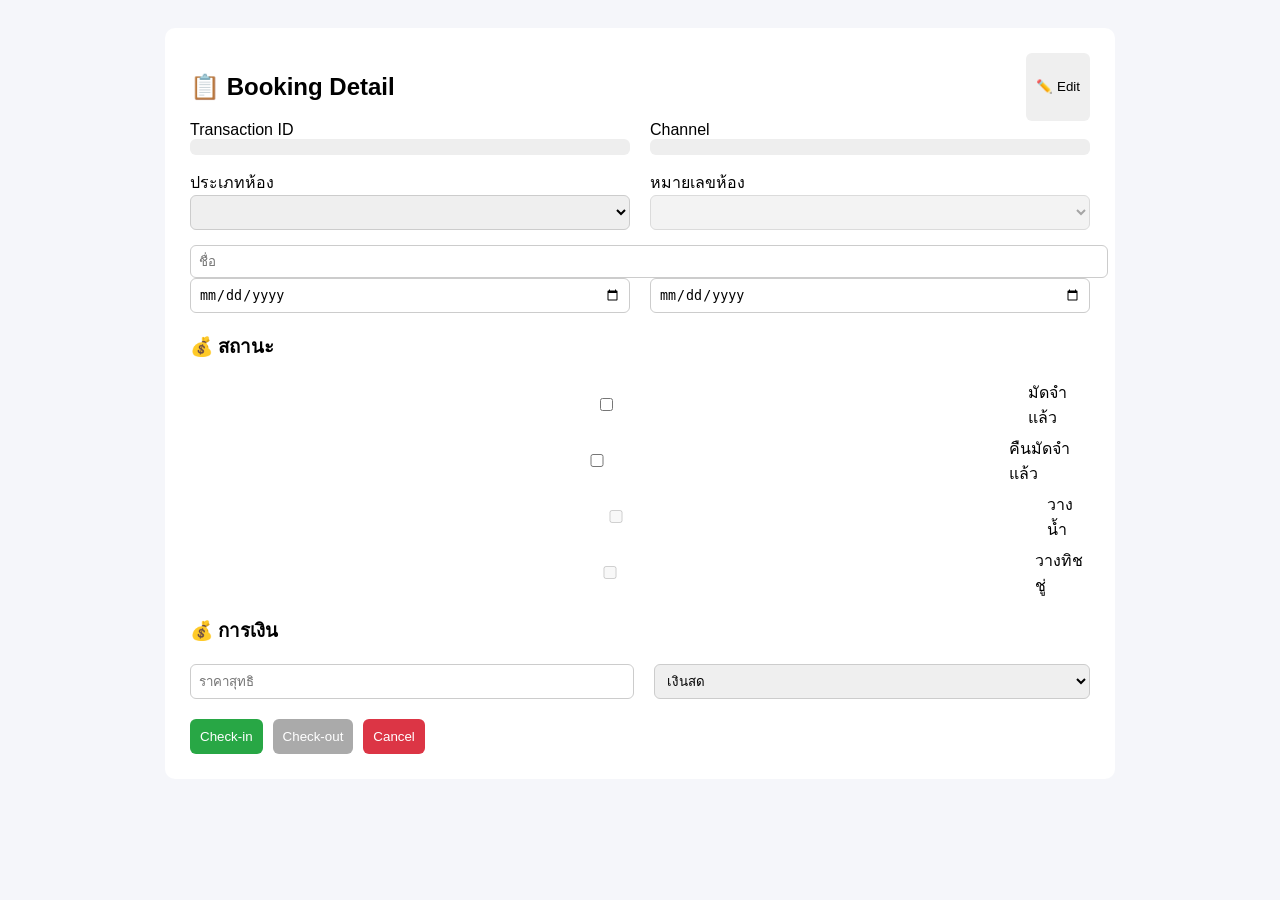
==== booking.html @ 56710250 "Refactor booking.html for improved structure and style" ====
<!DOCTYPE html>
<html>
<head>
<meta charset="UTF-8">
<title>Booking Detail</title>

<style>
body{font-family:Arial;background:#f5f6fa;padding:20px}
.container{max-width:900px;margin:auto;background:#fff;padding:25px;border-radius:10px}
.row{display:flex;gap:20px;margin-bottom:15px}
.col{flex:1}
input,select{width:100%;padding:8px;border-radius:6px;border:1px solid #ccc}
.readonly{padding:8px;background:#eee;border-radius:6px}
.checkbox-group{display:flex;flex-direction:column;gap:6px}
.checkbox-item{display:inline-flex;align-items:center;gap:6px;cursor:pointer}
.actions{margin-top:20px;display:flex;gap:10px}
button{padding:10px;border:none;border-radius:6px;cursor:pointer}
.green{background:#28a745;color:#fff}
.red{background:#dc3545;color:#fff}
.gray{background:#aaa;color:#fff}
.warning{color:#dc3545;font-size:13px}
</style>
</head>

<body>
<div class="container">

<div style="display:flex;justify-content:space-between">
  <h2>📋 Booking Detail</h2>
  <button id="editBtn" onclick="toggleEdit()">✏️ Edit</button>
</div>

<!-- READONLY -->
<div class="row">
  <div class="col">
    <label>Transaction ID</label>
    <div id="transactionId" class="readonly"></div>
  </div>
  <div class="col">
    <label>Channel</label>
    <div id="channel" class="readonly"></div>
  </div>
</div>

<!-- ROOM TYPE -->
<div class="row">
  <div class="col">
    <label>ประเภทห้อง</label>
    <select id="roomType"></select>
  </div>
  <div class="col">
    <label>หมายเลขห้อง</label>
    <select id="room" disabled></select>
    <div id="roomWarning" class="warning"></div>
  </div>
</div>

<input id="name" placeholder="ชื่อ">
<div class="row">
  <input id="checkin" type="date">
  <input id="checkout" type="date">
</div>

<!-- STATUS -->
<h3>💰 สถานะ</h3>
<div class="checkbox-group">
  <label class="checkbox-item"><input type="checkbox" id="deposit"> มัดจำแล้ว</label>
  <label class="checkbox-item"><input type="checkbox" id="refund"> คืนมัดจำแล้ว</label>
  <label class="checkbox-item"><input type="checkbox" id="water" disabled> วางน้ำ</label>
  <label class="checkbox-item"><input type="checkbox" id="tissue" disabled> วางทิชชู่</label>
</div>

<!-- FINANCE -->
<h3>💰 การเงิน</h3>
<div class="row">
  <input id="total" placeholder="ราคาสุทธิ">
  <select id="paymentType">
    <option>เงินสด</option>
    <option>โอน</option>
  </select>
</div>

<!-- BUTTON -->
<div class="actions">
  <button id="btnCheckin" class="green">Check-in</button>
  <button id="btnCheckout" class="gray">Check-out</button>
  <button id="btnCancel" class="red">Cancel</button>
  <button id="saveBtn" class="green" style="display:none">Save</button>
</div>

</div>

<script src="js/global.js"></script>
<script src="js/api.js"></script>

<script>
let bookingId;
let originalData;
let allRooms = [];
let isEdit=false;

// ===== LOAD =====
async function load(){
  bookingId = new URLSearchParams(location.search).get("id");
  const d = await apiOne("getBookingDetail",{id:bookingId});
  originalData = {...d};

  document.getElementById("transactionId").innerText=d.id;
  document.getElementById("channel").innerText=d.channel;
  document.getElementById("name").value=d.name||"";

  document.getElementById("checkin").value=format(d.checkin);
  document.getElementById("checkout").value=format(d.checkout);

  await loadRoomTypes(d.type,d.room);
  updateButtons(d);
}

function format(d){return d?new Date(d).toISOString().split("T")[0]:""}

// ===== ROOM =====
async function loadRoomTypes(selectedType,selectedRoom){
  allRooms = await apiList("getRooms");

  const types=[...new Set(allRooms.map(r=>r.type))];
  const sel=document.getElementById("roomType");
  sel.innerHTML="<option></option>";

  types.forEach(t=>{
    const o=document.createElement("option");
    o.value=t;o.textContent=t;
    sel.appendChild(o);
  });

  sel.value=selectedType||"";
  loadRoomsByType(selectedRoom);
}

async function loadRoomsByType(selectedRoom){
  const type=document.getElementById("roomType").value;
  const select=document.getElementById("room");

  select.innerHTML="<option></option>";
  if(!type){select.disabled=true;return;}
  select.disabled=false;

  const checkin=document.getElementById("checkin").value;
  const checkout=document.getElementById("checkout").value;

  const available = await apiList("getAvailableRooms",{checkin,checkout});

  const rooms = allRooms
    .filter(r=>r.type===type)
    .filter(r=>available.some(a=>a.room===r.room) || r.room===selectedRoom);

  rooms.forEach(r=>{
    const o=document.createElement("option");
    o.value=r.room;o.textContent=r.room;
    select.appendChild(o);
  });

  select.value=selectedRoom||"";
}

// ===== กันจองซ้ำ =====
async function validateRoom(){
  const room=document.getElementById("room").value;
  const checkin=document.getElementById("checkin").value;
  const checkout=document.getElementById("checkout").value;

  const available = await apiList("getAvailableRooms",{checkin,checkout});

  const ok = available.some(r=>r.room===room);

  const warn=document.getElementById("roomWarning");

  if(!ok){
    warn.innerText="⚠ ห้องนี้ไม่ว่างในช่วงเวลานี้";
    return false;
  }else{
    warn.innerText="";
    return true;
  }
}

// ===== SAVE (diff only) =====
function getForm(){
  return {
    room:room.value,
    name:name.value,
    total:total.value,
    paymentType:paymentType.value,
    deposit:deposit.checked,
    refund:refund.checked
  };
}

function diff(oldData,newData){
  const c={};
  Object.keys(newData).forEach(k=>{
    if(String(oldData[k]??"")!==String(newData[k]??"")){
      c[k]=newData[k];
    }
  });
  return c;
}

async function save(){
  const ok = await validateRoom();
  if(!ok) return;

  const current=getForm();
  const changed=diff(originalData,current);

  if(Object.keys(changed).length===0){
    alert("ไม่มีการเปลี่ยน");
    return;
  }

  await apiPost("updateBooking",{id:bookingId,...changed});
  alert("saved");

  originalData={...originalData,...changed};
}

// ===== BUTTON =====
function updateButtons(d){
  if(!d.checkinStatus){
    btnCheckout.disabled=true;
    btnCancel.disabled=true;
  }
}

function toggleEdit(){
  isEdit=!isEdit;
  document.querySelectorAll("input,select").forEach(el=>el.disabled=!isEdit);
  water.disabled=true;tissue.disabled=true;
  saveBtn.style.display=isEdit?"inline-block":"none";
}

// ===== EVENT =====
roomType.onchange=()=>loadRoomsByType();
room.onchange=validateRoom;
checkin.onchange=()=>loadRoomsByType(room.value);
checkout.onchange=()=>loadRoomsByType(room.value);
saveBtn.onclick=save;

load();
</script>
</body>
</html>
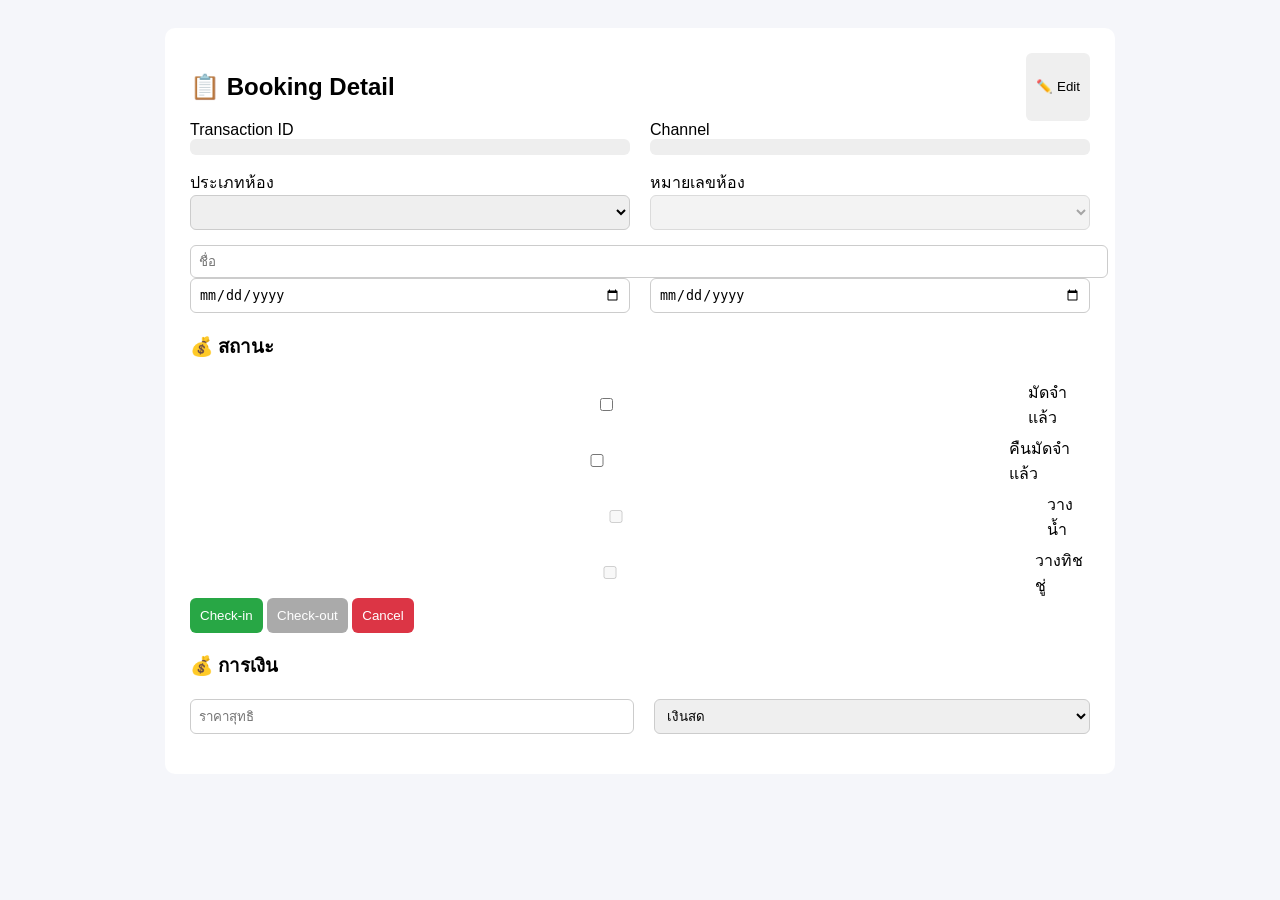
==== commit 6bfb9d83: "Refactor booking.html for status and save functionality Refactor status section and update save func" ====
--- a/booking.html
+++ b/booking.html
@@ -63,11 +63,34 @@
 
 <!-- STATUS -->
 <h3>💰 สถานะ</h3>
-<div class="checkbox-group">
-  <label class="checkbox-item"><input type="checkbox" id="deposit"> มัดจำแล้ว</label>
-  <label class="checkbox-item"><input type="checkbox" id="refund"> คืนมัดจำแล้ว</label>
-  <label class="checkbox-item"><input type="checkbox" id="water" disabled> วางน้ำ</label>
-  <label class="checkbox-item"><input type="checkbox" id="tissue" disabled> วางทิชชู่</label>
+
+<div class="status-section">
+
+  <div class="checkbox-group">
+    <label class="checkbox-item">
+      <input type="checkbox" id="deposit"> มัดจำแล้ว
+    </label>
+
+    <label class="checkbox-item">
+      <input type="checkbox" id="refund"> คืนมัดจำแล้ว
+    </label>
+
+    <label class="checkbox-item">
+      <input type="checkbox" id="water" disabled> วางน้ำ
+    </label>
+
+    <label class="checkbox-item">
+      <input type="checkbox" id="tissue" disabled> วางทิชชู่
+    </label>
+  </div>
+
+  <!-- 🔥 ปุ่ม -->
+  <div class="status-actions">
+    <button id="btnCheckin" class="btn big green">Check-in</button>
+    <button id="btnCheckout" class="btn big gray">Check-out</button>
+    <button id="btnCancel" class="btn big red">Cancel</button>
+  </div>
+
 </div>
 
 <!-- FINANCE -->
@@ -79,15 +102,6 @@
     <option>โอน</option>
   </select>
 </div>
-
-<!-- BUTTON -->
-<div class="actions">
-  <button id="btnCheckin" class="green">Check-in</button>
-  <button id="btnCheckout" class="gray">Check-out</button>
-  <button id="btnCancel" class="red">Cancel</button>
-  <button id="saveBtn" class="green" style="display:none">Save</button>
-</div>
-
 </div>
 
 <script src="js/global.js"></script>
@@ -207,20 +221,51 @@
 
 async function save(){
   const ok = await validateRoom();
-  if(!ok) return;
-
-  const current=getForm();
-  const changed=diff(originalData,current);
-
-  if(Object.keys(changed).length===0){
-    alert("ไม่มีการเปลี่ยน");
-    return;
+  if (!ok) return;
+
+  const data = {
+    id: bookingId,
+
+    // 🔥 ส่งค่าที่จำเป็นทั้งหมด (แต่ยังเป็น partial update)
+    room: document.getElementById("room").value,
+    type: document.getElementById("roomType").value,
+
+    name: document.getElementById("name").value,
+    people: document.getElementById("people")?.value || "",
+
+    checkin: document.getElementById("checkin").value,
+    checkout: document.getElementById("checkout").value,
+
+    note: document.getElementById("note").value,
+
+    total: document.getElementById("total").value,
+    paymentType: document.getElementById("paymentType").value,
+
+    deposit: document.getElementById("deposit").checked,
+    refund: document.getElementById("refund").checked,
+
+    linenDate: document.getElementById("linenDate").value,
+    extra: document.getElementById("extra").value
+  };
+
+  console.log("SAVE DATA:", data);
+
+  try{
+    const res = await apiPost("updateBooking", data);
+
+    console.log("SAVE RESULT:", res);
+
+    if (res && res.error){
+      alert("❌ " + res.error);
+      return;
+    }
+
+    alert("✅ บันทึกแล้ว");
+
+  }catch(e){
+    console.error(e);
+    alert("❌ save error");
   }
-
-  await apiPost("updateBooking",{id:bookingId,...changed});
-  alert("saved");
-
-  originalData={...originalData,...changed};
 }
 
 // ===== BUTTON =====
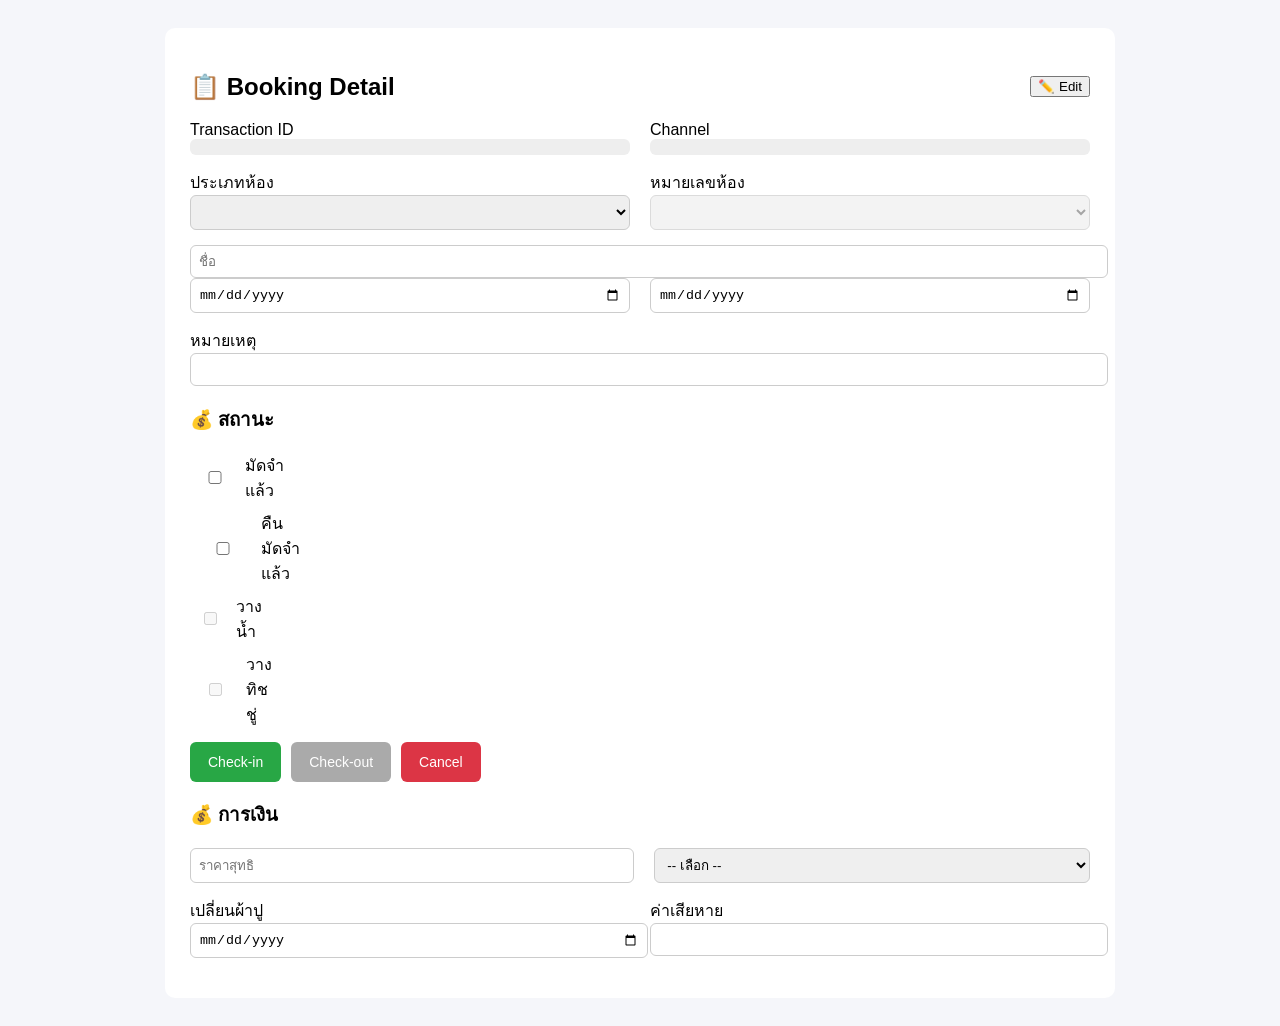
==== commit 46083f07: "Refactor booking.html for improved structure and styles" ====
--- a/booking.html
+++ b/booking.html
@@ -7,27 +7,69 @@
 <style>
 body{font-family:Arial;background:#f5f6fa;padding:20px}
 .container{max-width:900px;margin:auto;background:#fff;padding:25px;border-radius:10px}
+
 .row{display:flex;gap:20px;margin-bottom:15px}
 .col{flex:1}
-input,select{width:100%;padding:8px;border-radius:6px;border:1px solid #ccc}
-.readonly{padding:8px;background:#eee;border-radius:6px}
-.checkbox-group{display:flex;flex-direction:column;gap:6px}
-.checkbox-item{display:inline-flex;align-items:center;gap:6px;cursor:pointer}
-.actions{margin-top:20px;display:flex;gap:10px}
-button{padding:10px;border:none;border-radius:6px;cursor:pointer}
+
+input,select{
+  width:100%;
+  padding:8px;
+  border-radius:6px;
+  border:1px solid #ccc;
+}
+
+.readonly{
+  padding:8px;
+  background:#eee;
+  border-radius:6px;
+}
+
+.checkbox-group{
+  display:flex;
+  flex-direction:column;
+  gap:8px;
+  align-items:flex-start;
+}
+
+.checkbox-item{
+  display:flex;
+  align-items:center;
+  gap:6px;
+}
+
+.status-actions{
+  margin-top:15px;
+  display:flex;
+  gap:10px;
+}
+
+.btn{
+  padding:12px 18px;
+  border:none;
+  border-radius:6px;
+  cursor:pointer;
+  font-size:14px;
+}
+
 .green{background:#28a745;color:#fff}
 .red{background:#dc3545;color:#fff}
 .gray{background:#aaa;color:#fff}
+
 .warning{color:#dc3545;font-size:13px}
 </style>
 </head>
 
 <body>
+
 <div class="container">
 
-<div style="display:flex;justify-content:space-between">
+<!-- HEADER -->
+<div style="display:flex;justify-content:space-between;align-items:center">
   <h2>📋 Booking Detail</h2>
-  <button id="editBtn" onclick="toggleEdit()">✏️ Edit</button>
+  <div>
+    <button onclick="toggleEdit()">✏️ Edit</button>
+    <button id="saveBtn" onclick="save()" style="display:none">💾 Save</button>
+  </div>
 </div>
 
 <!-- READONLY -->
@@ -42,7 +84,7 @@
   </div>
 </div>
 
-<!-- ROOM TYPE -->
+<!-- ROOM -->
 <div class="row">
   <div class="col">
     <label>ประเภทห้อง</label>
@@ -56,41 +98,40 @@
 </div>
 
 <input id="name" placeholder="ชื่อ">
+
 <div class="row">
   <input id="checkin" type="date">
   <input id="checkout" type="date">
 </div>
 
+<label>หมายเหตุ</label>
+<input id="note">
+
 <!-- STATUS -->
 <h3>💰 สถานะ</h3>
 
-<div class="status-section">
-
-  <div class="checkbox-group">
-    <label class="checkbox-item">
-      <input type="checkbox" id="deposit"> มัดจำแล้ว
-    </label>
-
-    <label class="checkbox-item">
-      <input type="checkbox" id="refund"> คืนมัดจำแล้ว
-    </label>
-
-    <label class="checkbox-item">
-      <input type="checkbox" id="water" disabled> วางน้ำ
-    </label>
-
-    <label class="checkbox-item">
-      <input type="checkbox" id="tissue" disabled> วางทิชชู่
-    </label>
-  </div>
-
-  <!-- 🔥 ปุ่ม -->
-  <div class="status-actions">
-    <button id="btnCheckin" class="btn big green">Check-in</button>
-    <button id="btnCheckout" class="btn big gray">Check-out</button>
-    <button id="btnCancel" class="btn big red">Cancel</button>
-  </div>
-
+<div class="checkbox-group">
+  <label class="checkbox-item">
+    <input type="checkbox" id="deposit"> มัดจำแล้ว
+  </label>
+
+  <label class="checkbox-item">
+    <input type="checkbox" id="refund"> คืนมัดจำแล้ว
+  </label>
+
+  <label class="checkbox-item">
+    <input type="checkbox" id="water" disabled> วางน้ำ
+  </label>
+
+  <label class="checkbox-item">
+    <input type="checkbox" id="tissue" disabled> วางทิชชู่
+  </label>
+</div>
+
+<div class="status-actions">
+  <button id="btnCheckin" class="btn green">Check-in</button>
+  <button id="btnCheckout" class="btn gray">Check-out</button>
+  <button id="btnCancel" class="btn red">Cancel</button>
 </div>
 
 <!-- FINANCE -->
@@ -98,10 +139,23 @@
 <div class="row">
   <input id="total" placeholder="ราคาสุทธิ">
   <select id="paymentType">
-    <option>เงินสด</option>
-    <option>โอน</option>
+    <option value="">-- เลือก --</option>
+    <option value="เงินสด">เงินสด</option>
+    <option value="โอน">โอน</option>
   </select>
 </div>
+
+<div class="row">
+  <div class="col">
+    <label>เปลี่ยนผ้าปู</label>
+    <input type="date" id="linenDate">
+  </div>
+  <div class="col">
+    <label>ค่าเสียหาย</label>
+    <input id="extra">
+  </div>
+</div>
+
 </div>
 
 <script src="js/global.js"></script>
@@ -110,162 +164,145 @@
 <script>
 let bookingId;
 let originalData;
-let allRooms = [];
+let allRooms=[];
 let isEdit=false;
 
 // ===== LOAD =====
 async function load(){
   bookingId = new URLSearchParams(location.search).get("id");
+
   const d = await apiOne("getBookingDetail",{id:bookingId});
   originalData = {...d};
 
-  document.getElementById("transactionId").innerText=d.id;
-  document.getElementById("channel").innerText=d.channel;
-  document.getElementById("name").value=d.name||"";
-
-  document.getElementById("checkin").value=format(d.checkin);
-  document.getElementById("checkout").value=format(d.checkout);
+  transactionId.innerText=d.id;
+  channel.innerText=d.channel;
+
+  name.value=d.name||"";
+  checkin.value=format(d.checkin);
+  checkout.value=format(d.checkout);
+  note.value=d.note||"";
+
+  total.value=d.total||"";
+  paymentType.value=d.paymentType||"";
+
+  linenDate.value=format(d.linenDate);
+  extra.value=d.extra||"";
+
+  deposit.checked=!!d.deposit;
+  refund.checked=!!d.refund;
 
   await loadRoomTypes(d.type,d.room);
+
   updateButtons(d);
-}
-
-function format(d){return d?new Date(d).toISOString().split("T")[0]:""}
+
+  // default view mode
+  toggleEdit(false);
+}
+
+function format(d){
+  if(!d) return "";
+  return new Date(d).toISOString().split("T")[0];
+}
 
 // ===== ROOM =====
 async function loadRoomTypes(selectedType,selectedRoom){
   allRooms = await apiList("getRooms");
 
   const types=[...new Set(allRooms.map(r=>r.type))];
-  const sel=document.getElementById("roomType");
-  sel.innerHTML="<option></option>";
+
+  roomType.innerHTML="<option value=''>-- เลือกประเภท --</option>";
 
   types.forEach(t=>{
     const o=document.createElement("option");
-    o.value=t;o.textContent=t;
-    sel.appendChild(o);
-  });
-
-  sel.value=selectedType||"";
-  loadRoomsByType(selectedRoom);
+    o.value=t;
+    o.textContent=t;
+    roomType.appendChild(o);
+  });
+
+  roomType.value=selectedType||"";
+
+  await loadRoomsByType(selectedRoom);
 }
 
 async function loadRoomsByType(selectedRoom){
-  const type=document.getElementById("roomType").value;
-  const select=document.getElementById("room");
-
-  select.innerHTML="<option></option>";
-  if(!type){select.disabled=true;return;}
-  select.disabled=false;
-
-  const checkin=document.getElementById("checkin").value;
-  const checkout=document.getElementById("checkout").value;
-
-  const available = await apiList("getAvailableRooms",{checkin,checkout});
-
-  const rooms = allRooms
-    .filter(r=>r.type===type)
-    .filter(r=>available.some(a=>a.room===r.room) || r.room===selectedRoom);
+  const type=roomType.value;
+
+  room.innerHTML="<option value=''>-- เลือกห้อง --</option>";
+
+  if(!type){
+    room.disabled=true;
+    return;
+  }
+
+  room.disabled=false;
+
+  const available = await apiList("getAvailableRooms",{
+    checkin:checkin.value,
+    checkout:checkout.value
+  });
+
+  const rooms = allRooms.filter(r =>
+    r.type===type &&
+    (available.some(a=>a.room===r.room) || r.room===selectedRoom)
+  );
 
   rooms.forEach(r=>{
     const o=document.createElement("option");
-    o.value=r.room;o.textContent=r.room;
-    select.appendChild(o);
-  });
-
-  select.value=selectedRoom||"";
-}
-
-// ===== กันจองซ้ำ =====
+    o.value=r.room;
+    o.textContent=r.room;
+    room.appendChild(o);
+  });
+
+  setTimeout(()=>{
+    room.value = selectedRoom || "";
+  },0);
+}
+
+// ===== VALIDATE =====
 async function validateRoom(){
-  const room=document.getElementById("room").value;
-  const checkin=document.getElementById("checkin").value;
-  const checkout=document.getElementById("checkout").value;
-
-  const available = await apiList("getAvailableRooms",{checkin,checkout});
-
-  const ok = available.some(r=>r.room===room);
-
-  const warn=document.getElementById("roomWarning");
-
-  if(!ok){
-    warn.innerText="⚠ ห้องนี้ไม่ว่างในช่วงเวลานี้";
-    return false;
-  }else{
-    warn.innerText="";
-    return true;
-  }
-}
-
-// ===== SAVE (diff only) =====
-function getForm(){
-  return {
+  const available = await apiList("getAvailableRooms",{
+    checkin:checkin.value,
+    checkout:checkout.value
+  });
+
+  const ok = available.some(r=>r.room===room.value);
+
+  roomWarning.innerText = ok ? "" : "⚠ ห้องนี้ไม่ว่าง";
+
+  return ok;
+}
+
+// ===== SAVE =====
+async function save(){
+
+  const ok = await validateRoom();
+  if(!ok) return;
+
+  const data={
+    id:bookingId,
     room:room.value,
+    type:roomType.value,
     name:name.value,
+    checkin:checkin.value,
+    checkout:checkout.value,
+    note:note.value,
     total:total.value,
     paymentType:paymentType.value,
     deposit:deposit.checked,
-    refund:refund.checked
+    refund:refund.checked,
+    linenDate:linenDate.value,
+    extra:extra.value
   };
-}
-
-function diff(oldData,newData){
-  const c={};
-  Object.keys(newData).forEach(k=>{
-    if(String(oldData[k]??"")!==String(newData[k]??"")){
-      c[k]=newData[k];
-    }
-  });
-  return c;
-}
-
-async function save(){
-  const ok = await validateRoom();
-  if (!ok) return;
-
-  const data = {
-    id: bookingId,
-
-    // 🔥 ส่งค่าที่จำเป็นทั้งหมด (แต่ยังเป็น partial update)
-    room: document.getElementById("room").value,
-    type: document.getElementById("roomType").value,
-
-    name: document.getElementById("name").value,
-    people: document.getElementById("people")?.value || "",
-
-    checkin: document.getElementById("checkin").value,
-    checkout: document.getElementById("checkout").value,
-
-    note: document.getElementById("note").value,
-
-    total: document.getElementById("total").value,
-    paymentType: document.getElementById("paymentType").value,
-
-    deposit: document.getElementById("deposit").checked,
-    refund: document.getElementById("refund").checked,
-
-    linenDate: document.getElementById("linenDate").value,
-    extra: document.getElementById("extra").value
-  };
-
-  console.log("SAVE DATA:", data);
-
-  try{
-    const res = await apiPost("updateBooking", data);
-
-    console.log("SAVE RESULT:", res);
-
-    if (res && res.error){
-      alert("❌ " + res.error);
-      return;
-    }
-
-    alert("✅ บันทึกแล้ว");
-
-  }catch(e){
-    console.error(e);
-    alert("❌ save error");
+
+  const res = await apiPost("updateBooking",data);
+
+  if(res?.error){
+    alert("❌ "+res.error);
+    return;
   }
+
+  alert("✅ บันทึกแล้ว");
+  toggleEdit(false);
 }
 
 // ===== BUTTON =====
@@ -276,11 +313,22 @@
   }
 }
 
-function toggleEdit(){
-  isEdit=!isEdit;
-  document.querySelectorAll("input,select").forEach(el=>el.disabled=!isEdit);
-  water.disabled=true;tissue.disabled=true;
-  saveBtn.style.display=isEdit?"inline-block":"none";
+// ===== EDIT MODE =====
+function toggleEdit(force){
+  if(force!==undefined){
+    isEdit=force;
+  }else{
+    isEdit=!isEdit;
+  }
+
+  document.querySelectorAll("input,select").forEach(el=>{
+    el.disabled=!isEdit;
+  });
+
+  water.disabled=true;
+  tissue.disabled=true;
+
+  saveBtn.style.display = isEdit ? "inline-block" : "none";
 }
 
 // ===== EVENT =====
@@ -288,9 +336,10 @@
 room.onchange=validateRoom;
 checkin.onchange=()=>loadRoomsByType(room.value);
 checkout.onchange=()=>loadRoomsByType(room.value);
-saveBtn.onclick=save;
-
+
+// ===== INIT =====
 load();
 </script>
+
 </body>
 </html>
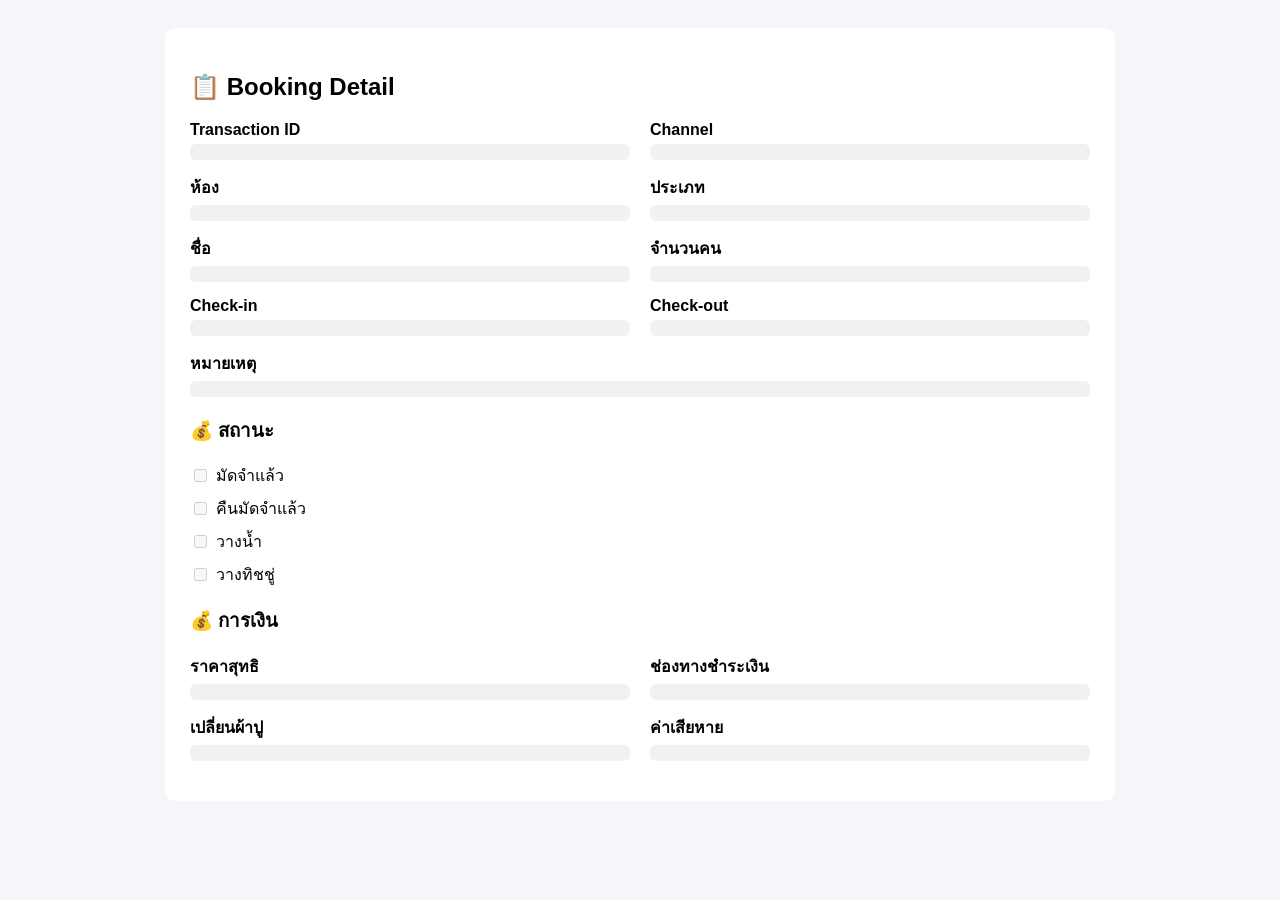
==== commit b6eafb60: "Refactor booking.html for improved structure" ====
--- a/booking.html
+++ b/booking.html
@@ -11,16 +11,10 @@
 .row{display:flex;gap:20px;margin-bottom:15px}
 .col{flex:1}
 
-input,select{
-  width:100%;
+.label{font-weight:bold;margin-bottom:5px}
+.value{
   padding:8px;
-  border-radius:6px;
-  border:1px solid #ccc;
-}
-
-.readonly{
-  padding:8px;
-  background:#eee;
+  background:#f1f1f1;
   border-radius:6px;
 }
 
@@ -28,7 +22,6 @@
   display:flex;
   flex-direction:column;
   gap:8px;
-  align-items:flex-start;
 }
 
 .checkbox-item{
@@ -36,26 +29,6 @@
   align-items:center;
   gap:6px;
 }
-
-.status-actions{
-  margin-top:15px;
-  display:flex;
-  gap:10px;
-}
-
-.btn{
-  padding:12px 18px;
-  border:none;
-  border-radius:6px;
-  cursor:pointer;
-  font-size:14px;
-}
-
-.green{background:#28a745;color:#fff}
-.red{background:#dc3545;color:#fff}
-.gray{background:#aaa;color:#fff}
-
-.warning{color:#dc3545;font-size:13px}
 </style>
 </head>
 
@@ -63,60 +36,68 @@
 
 <div class="container">
 
-<!-- HEADER -->
-<div style="display:flex;justify-content:space-between;align-items:center">
-  <h2>📋 Booking Detail</h2>
-  <div>
-    <button onclick="toggleEdit()">✏️ Edit</button>
-    <button id="saveBtn" onclick="save()" style="display:none">💾 Save</button>
+<h2>📋 Booking Detail</h2>
+
+<!-- BASIC -->
+<div class="row">
+  <div class="col">
+    <div class="label">Transaction ID</div>
+    <div id="id" class="value"></div>
+  </div>
+  <div class="col">
+    <div class="label">Channel</div>
+    <div id="channel" class="value"></div>
   </div>
 </div>
 
-<!-- READONLY -->
 <div class="row">
   <div class="col">
-    <label>Transaction ID</label>
-    <div id="transactionId" class="readonly"></div>
+    <div class="label">ห้อง</div>
+    <div id="room" class="value"></div>
   </div>
   <div class="col">
-    <label>Channel</label>
-    <div id="channel" class="readonly"></div>
+    <div class="label">ประเภท</div>
+    <div id="type" class="value"></div>
   </div>
 </div>
 
-<!-- ROOM -->
 <div class="row">
   <div class="col">
-    <label>ประเภทห้อง</label>
-    <select id="roomType"></select>
+    <div class="label">ชื่อ</div>
+    <div id="name" class="value"></div>
   </div>
   <div class="col">
-    <label>หมายเลขห้อง</label>
-    <select id="room" disabled></select>
-    <div id="roomWarning" class="warning"></div>
+    <div class="label">จำนวนคน</div>
+    <div id="people" class="value"></div>
   </div>
 </div>
 
-<input id="name" placeholder="ชื่อ">
-
 <div class="row">
-  <input id="checkin" type="date">
-  <input id="checkout" type="date">
+  <div class="col">
+    <div class="label">Check-in</div>
+    <div id="checkin" class="value"></div>
+  </div>
+  <div class="col">
+    <div class="label">Check-out</div>
+    <div id="checkout" class="value"></div>
+  </div>
 </div>
 
-<label>หมายเหตุ</label>
-<input id="note">
+<div>
+  <div class="label">หมายเหตุ</div>
+  <div id="note" class="value"></div>
+</div>
 
 <!-- STATUS -->
 <h3>💰 สถานะ</h3>
 
 <div class="checkbox-group">
   <label class="checkbox-item">
-    <input type="checkbox" id="deposit"> มัดจำแล้ว
+    <input type="checkbox" id="deposit" disabled> มัดจำแล้ว
   </label>
 
   <label class="checkbox-item">
-    <input type="checkbox" id="refund"> คืนมัดจำแล้ว
+    <input type="checkbox" id="refund" disabled> คืนมัดจำแล้ว
   </label>
 
   <label class="checkbox-item">
@@ -128,216 +109,76 @@
   </label>
 </div>
 
-<div class="status-actions">
-  <button id="btnCheckin" class="btn green">Check-in</button>
-  <button id="btnCheckout" class="btn gray">Check-out</button>
-  <button id="btnCancel" class="btn red">Cancel</button>
-</div>
-
 <!-- FINANCE -->
 <h3>💰 การเงิน</h3>
+
 <div class="row">
-  <input id="total" placeholder="ราคาสุทธิ">
-  <select id="paymentType">
-    <option value="">-- เลือก --</option>
-    <option value="เงินสด">เงินสด</option>
-    <option value="โอน">โอน</option>
-  </select>
+  <div class="col">
+    <div class="label">ราคาสุทธิ</div>
+    <div id="total" class="value"></div>
+  </div>
+  <div class="col">
+    <div class="label">ช่องทางชำระเงิน</div>
+    <div id="paymentType" class="value"></div>
+  </div>
 </div>
 
 <div class="row">
   <div class="col">
-    <label>เปลี่ยนผ้าปู</label>
-    <input type="date" id="linenDate">
+    <div class="label">เปลี่ยนผ้าปู</div>
+    <div id="linenDate" class="value"></div>
   </div>
   <div class="col">
-    <label>ค่าเสียหาย</label>
-    <input id="extra">
+    <div class="label">ค่าเสียหาย</div>
+    <div id="extra" class="value"></div>
   </div>
 </div>
 
 </div>
 
-<script src="js/global.js"></script>
 <script src="js/api.js"></script>
 
 <script>
-let bookingId;
-let originalData;
-let allRooms=[];
-let isEdit=false;
-
-// ===== LOAD =====
-async function load(){
-  bookingId = new URLSearchParams(location.search).get("id");
-
-  const d = await apiOne("getBookingDetail",{id:bookingId});
-  originalData = {...d};
-
-  transactionId.innerText=d.id;
-  channel.innerText=d.channel;
-
-  name.value=d.name||"";
-  checkin.value=format(d.checkin);
-  checkout.value=format(d.checkout);
-  note.value=d.note||"";
-
-  total.value=d.total||"";
-  paymentType.value=d.paymentType||"";
-
-  linenDate.value=format(d.linenDate);
-  extra.value=d.extra||"";
-
-  deposit.checked=!!d.deposit;
-  refund.checked=!!d.refund;
-
-  await loadRoomTypes(d.type,d.room);
-
-  updateButtons(d);
-
-  // default view mode
-  toggleEdit(false);
+function format(d){
+  if(!d) return "-";
+  return new Date(d).toLocaleDateString("th-TH");
 }
 
-function format(d){
-  if(!d) return "";
-  return new Date(d).toISOString().split("T")[0];
-}
+async function load(){
+  const id = new URLSearchParams(location.search).get("id");
 
-// ===== ROOM =====
-async function loadRoomTypes(selectedType,selectedRoom){
-  allRooms = await apiList("getRooms");
+  const res = await apiGet("getBookingDetail",{id});
+  const d = Array.isArray(res) ? res[0] : res;
 
-  const types=[...new Set(allRooms.map(r=>r.type))];
-
-  roomType.innerHTML="<option value=''>-- เลือกประเภท --</option>";
-
-  types.forEach(t=>{
-    const o=document.createElement("option");
-    o.value=t;
-    o.textContent=t;
-    roomType.appendChild(o);
-  });
-
-  roomType.value=selectedType||"";
-
-  await loadRoomsByType(selectedRoom);
-}
-
-async function loadRoomsByType(selectedRoom){
-  const type=roomType.value;
-
-  room.innerHTML="<option value=''>-- เลือกห้อง --</option>";
-
-  if(!type){
-    room.disabled=true;
+  if(!d){
+    alert("ไม่พบข้อมูล");
     return;
   }
 
-  room.disabled=false;
+  document.getElementById("id").innerText = d.id || "-";
+  document.getElementById("channel").innerText = d.channel || "-";
+  document.getElementById("room").innerText = d.room || "-";
+  document.getElementById("type").innerText = d.type || "-";
+  document.getElementById("name").innerText = d.name || "-";
+  document.getElementById("people").innerText = d.people || "-";
 
-  const available = await apiList("getAvailableRooms",{
-    checkin:checkin.value,
-    checkout:checkout.value
-  });
+  document.getElementById("checkin").innerText = format(d.checkin);
+  document.getElementById("checkout").innerText = format(d.checkout);
 
-  const rooms = allRooms.filter(r =>
-    r.type===type &&
-    (available.some(a=>a.room===r.room) || r.room===selectedRoom)
-  );
+  document.getElementById("note").innerText = d.note || "-";
 
-  rooms.forEach(r=>{
-    const o=document.createElement("option");
-    o.value=r.room;
-    o.textContent=r.room;
-    room.appendChild(o);
-  });
+  document.getElementById("total").innerText = d.total || "-";
+  document.getElementById("paymentType").innerText = d.paymentType || "-";
 
-  setTimeout(()=>{
-    room.value = selectedRoom || "";
-  },0);
+  document.getElementById("linenDate").innerText = format(d.linenDate);
+  document.getElementById("extra").innerText = d.extra || "-";
+
+  document.getElementById("deposit").checked = !!d.deposit;
+  document.getElementById("refund").checked = !!d.refund;
+  document.getElementById("water").checked = !!d.water;
+  document.getElementById("tissue").checked = !!d.tissue;
 }
 
-// ===== VALIDATE =====
-async function validateRoom(){
-  const available = await apiList("getAvailableRooms",{
-    checkin:checkin.value,
-    checkout:checkout.value
-  });
-
-  const ok = available.some(r=>r.room===room.value);
-
-  roomWarning.innerText = ok ? "" : "⚠ ห้องนี้ไม่ว่าง";
-
-  return ok;
-}
-
-// ===== SAVE =====
-async function save(){
-
-  const ok = await validateRoom();
-  if(!ok) return;
-
-  const data={
-    id:bookingId,
-    room:room.value,
-    type:roomType.value,
-    name:name.value,
-    checkin:checkin.value,
-    checkout:checkout.value,
-    note:note.value,
-    total:total.value,
-    paymentType:paymentType.value,
-    deposit:deposit.checked,
-    refund:refund.checked,
-    linenDate:linenDate.value,
-    extra:extra.value
-  };
-
-  const res = await apiPost("updateBooking",data);
-
-  if(res?.error){
-    alert("❌ "+res.error);
-    return;
-  }
-
-  alert("✅ บันทึกแล้ว");
-  toggleEdit(false);
-}
-
-// ===== BUTTON =====
-function updateButtons(d){
-  if(!d.checkinStatus){
-    btnCheckout.disabled=true;
-    btnCancel.disabled=true;
-  }
-}
-
-// ===== EDIT MODE =====
-function toggleEdit(force){
-  if(force!==undefined){
-    isEdit=force;
-  }else{
-    isEdit=!isEdit;
-  }
-
-  document.querySelectorAll("input,select").forEach(el=>{
-    el.disabled=!isEdit;
-  });
-
-  water.disabled=true;
-  tissue.disabled=true;
-
-  saveBtn.style.display = isEdit ? "inline-block" : "none";
-}
-
-// ===== EVENT =====
-roomType.onchange=()=>loadRoomsByType();
-room.onchange=validateRoom;
-checkin.onchange=()=>loadRoomsByType(room.value);
-checkout.onchange=()=>loadRoomsByType(room.value);
-
-// ===== INIT =====
 load();
 </script>
 
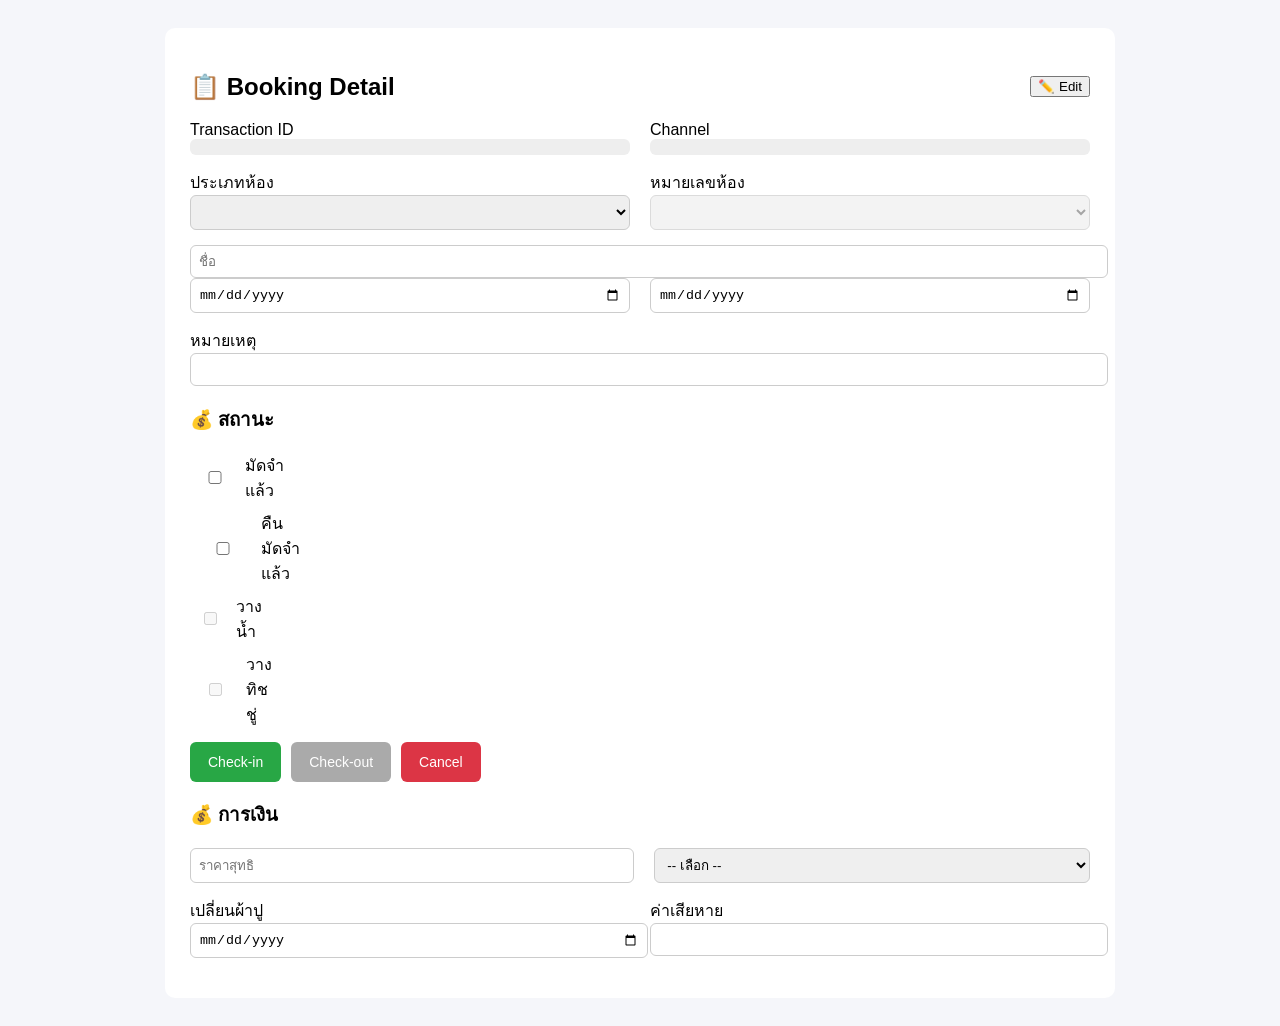
==== commit fd5d4da1: "Update booking.html" ====
--- a/booking.html
+++ b/booking.html
@@ -11,10 +11,16 @@
 .row{display:flex;gap:20px;margin-bottom:15px}
 .col{flex:1}
 
-.label{font-weight:bold;margin-bottom:5px}
-.value{
+input,select{
+  width:100%;
   padding:8px;
-  background:#f1f1f1;
+  border-radius:6px;
+  border:1px solid #ccc;
+}
+
+.readonly{
+  padding:8px;
+  background:#eee;
   border-radius:6px;
 }
 
@@ -22,6 +28,7 @@
   display:flex;
   flex-direction:column;
   gap:8px;
+  align-items:flex-start;
 }
 
 .checkbox-item{
@@ -29,6 +36,26 @@
   align-items:center;
   gap:6px;
 }
+
+.status-actions{
+  margin-top:15px;
+  display:flex;
+  gap:10px;
+}
+
+.btn{
+  padding:12px 18px;
+  border:none;
+  border-radius:6px;
+  cursor:pointer;
+  font-size:14px;
+}
+
+.green{background:#28a745;color:#fff}
+.red{background:#dc3545;color:#fff}
+.gray{background:#aaa;color:#fff}
+
+.warning{color:#dc3545;font-size:13px}
 </style>
 </head>
 
@@ -36,68 +63,60 @@
 
 <div class="container">
 
-<h2>📋 Booking Detail</h2>
-
-<!-- BASIC -->
-<div class="row">
-  <div class="col">
-    <div class="label">Transaction ID</div>
-    <div id="id" class="value"></div>
-  </div>
-  <div class="col">
-    <div class="label">Channel</div>
-    <div id="channel" class="value"></div>
-  </div>
-</div>
-
-<div class="row">
-  <div class="col">
-    <div class="label">ห้อง</div>
-    <div id="room" class="value"></div>
-  </div>
-  <div class="col">
-    <div class="label">ประเภท</div>
-    <div id="type" class="value"></div>
-  </div>
-</div>
-
-<div class="row">
-  <div class="col">
-    <div class="label">ชื่อ</div>
-    <div id="name" class="value"></div>
-  </div>
-  <div class="col">
-    <div class="label">จำนวนคน</div>
-    <div id="people" class="value"></div>
-  </div>
-</div>
-
-<div class="row">
-  <div class="col">
-    <div class="label">Check-in</div>
-    <div id="checkin" class="value"></div>
-  </div>
-  <div class="col">
-    <div class="label">Check-out</div>
-    <div id="checkout" class="value"></div>
-  </div>
-</div>
-
-<div>
-  <div class="label">หมายเหตุ</div>
-  <div id="note" class="value"></div>
-</div>
+<!-- HEADER -->
+<div style="display:flex;justify-content:space-between;align-items:center">
+  <h2>📋 Booking Detail</h2>
+  <div>
+    <button onclick="toggleEdit()">✏️ Edit</button>
+    <button id="saveBtn" onclick="save()" style="display:none">💾 Save</button>
+  </div>
+</div>
+
+<!-- READONLY -->
+<div class="row">
+  <div class="col">
+    <label>Transaction ID</label>
+    <div id="transactionId" class="readonly"></div>
+  </div>
+  <div class="col">
+    <label>Channel</label>
+    <div id="channel" class="readonly"></div>
+  </div>
+</div>
+
+<!-- ROOM -->
+<div class="row">
+  <div class="col">
+    <label>ประเภทห้อง</label>
+    <select id="roomType"></select>
+  </div>
+  <div class="col">
+    <label>หมายเลขห้อง</label>
+    <select id="room" disabled></select>
+    <div id="roomWarning" class="warning"></div>
+  </div>
+</div>
+
+<input id="name" placeholder="ชื่อ">
+
+<div class="row">
+  <input id="checkin" type="date">
+  <input id="checkout" type="date">
+</div>
+
+<label>หมายเหตุ</label>
+<input id="note">
 
 <!-- STATUS -->
 <h3>💰 สถานะ</h3>
 
 <div class="checkbox-group">
   <label class="checkbox-item">
-    <input type="checkbox" id="deposit" disabled> มัดจำแล้ว
+    <input type="checkbox" id="deposit"> มัดจำแล้ว
   </label>
 
   <label class="checkbox-item">
-    <input type="checkbox" id="refund" disabled> คืนมัดจำแล้ว
+    <input type="checkbox" id="refund"> คืนมัดจำแล้ว
   </label>
 
   <label class="checkbox-item">
@@ -109,76 +128,269 @@
   </label>
 </div>
 
+<div class="status-actions">
+  <button id="btnCheckin" class="btn green">Check-in</button>
+  <button id="btnCheckout" class="btn gray">Check-out</button>
+  <button id="btnCancel" class="btn red">Cancel</button>
+</div>
+
 <!-- FINANCE -->
 <h3>💰 การเงิน</h3>
-
-<div class="row">
-  <div class="col">
-    <div class="label">ราคาสุทธิ</div>
-    <div id="total" class="value"></div>
-  </div>
-  <div class="col">
-    <div class="label">ช่องทางชำระเงิน</div>
-    <div id="paymentType" class="value"></div>
-  </div>
-</div>
-
-<div class="row">
-  <div class="col">
-    <div class="label">เปลี่ยนผ้าปู</div>
-    <div id="linenDate" class="value"></div>
-  </div>
-  <div class="col">
-    <div class="label">ค่าเสียหาย</div>
-    <div id="extra" class="value"></div>
-  </div>
-</div>
-
-</div>
-
+<div class="row">
+  <input id="total" placeholder="ราคาสุทธิ">
+  <select id="paymentType">
+    <option value="">-- เลือก --</option>
+    <option value="เงินสด">เงินสด</option>
+    <option value="โอน">โอน</option>
+  </select>
+</div>
+
+<div class="row">
+  <div class="col">
+    <label>เปลี่ยนผ้าปู</label>
+    <input type="date" id="linenDate">
+  </div>
+  <div class="col">
+    <label>ค่าเสียหาย</label>
+    <input id="extra">
+  </div>
+</div>
+
+</div>
+
+<script src="js/global.js"></script>
 <script src="js/api.js"></script>
 
 <script>
+let bookingId;
+let originalData = {};
+let allRooms = [];
+let isEdit = false;
+
+// ===== FORMAT DATE =====
 function format(d){
-  if(!d) return "-";
-  return new Date(d).toLocaleDateString("th-TH");
-}
-
+  if(!d) return "";
+  return new Date(d).toISOString().split("T")[0];
+}
+
+// ===== LOAD =====
 async function load(){
-  const id = new URLSearchParams(location.search).get("id");
-
-  const res = await apiGet("getBookingDetail",{id});
-  const d = Array.isArray(res) ? res[0] : res;
-
-  if(!d){
-    alert("ไม่พบข้อมูล");
+  bookingId = new URLSearchParams(location.search).get("id");
+
+  const d = await apiOne("getBookingDetail",{id:bookingId});
+  if(!d) return;
+
+  originalData = {...d};
+
+  document.getElementById("transactionId").innerText = d.id || "";
+  document.getElementById("channel").innerText = d.channel || "";
+
+  document.getElementById("name").value = d.name || "";
+  document.getElementById("checkin").value = format(d.checkin);
+  document.getElementById("checkout").value = format(d.checkout);
+  document.getElementById("note").value = d.note || "";
+
+  document.getElementById("total").value = d.total || "";
+  document.getElementById("paymentType").value = d.paymentType || "";
+
+  document.getElementById("linenDate").value = format(d.linenDate);
+  document.getElementById("extra").value = d.extra || "";
+
+  document.getElementById("deposit").checked = !!d.deposit;
+  document.getElementById("refund").checked = !!d.refund;
+
+  await loadRoomTypes(d.type, d.room);
+
+  updateButtons(d);
+  toggleEdit(false);
+}
+
+// ===== ROOM =====
+async function loadRoomTypes(selectedType, selectedRoom){
+  allRooms = await apiList("getRooms");
+
+  const types = [...new Set(allRooms.map(r=>r.type))];
+
+  const roomType = document.getElementById("roomType");
+  roomType.innerHTML = "<option value=''>-- เลือกประเภท --</option>";
+
+  types.forEach(t=>{
+    const o=document.createElement("option");
+    o.value=t;
+    o.textContent=t;
+    roomType.appendChild(o);
+  });
+
+  roomType.value = selectedType || "";
+
+  await loadRoomsByType(selectedRoom);
+}
+
+async function loadRoomsByType(selectedRoom){
+  const type = document.getElementById("roomType").value;
+  const room = document.getElementById("room");
+
+  room.innerHTML = "<option value=''>-- เลือกห้อง --</option>";
+
+  if(!type){
+    room.disabled = true;
     return;
   }
 
-  document.getElementById("id").innerText = d.id || "-";
-  document.getElementById("channel").innerText = d.channel || "-";
-  document.getElementById("room").innerText = d.room || "-";
-  document.getElementById("type").innerText = d.type || "-";
-  document.getElementById("name").innerText = d.name || "-";
-  document.getElementById("people").innerText = d.people || "-";
-
-  document.getElementById("checkin").innerText = format(d.checkin);
-  document.getElementById("checkout").innerText = format(d.checkout);
-
-  document.getElementById("note").innerText = d.note || "-";
-
-  document.getElementById("total").innerText = d.total || "-";
-  document.getElementById("paymentType").innerText = d.paymentType || "-";
-
-  document.getElementById("linenDate").innerText = format(d.linenDate);
-  document.getElementById("extra").innerText = d.extra || "-";
-
-  document.getElementById("deposit").checked = !!d.deposit;
-  document.getElementById("refund").checked = !!d.refund;
-  document.getElementById("water").checked = !!d.water;
-  document.getElementById("tissue").checked = !!d.tissue;
-}
-
+  room.disabled = false;
+
+  const available = await apiList("getAvailableRooms",{
+    checkin: document.getElementById("checkin").value,
+    checkout: document.getElementById("checkout").value
+  });
+
+  const rooms = allRooms.filter(r =>
+    r.type === type &&
+    (available.some(a=>a.room===r.room) || r.room===selectedRoom)
+  );
+
+  rooms.forEach(r=>{
+    const o=document.createElement("option");
+    o.value=r.room;
+    o.textContent=r.room;
+    room.appendChild(o);
+  });
+
+  // 🔥 FIX: set ค่าแน่นอน
+  room.value = selectedRoom || "";
+}
+
+// ===== VALIDATE =====
+async function validateRoom(){
+  const available = await apiList("getAvailableRooms",{
+    checkin: checkin.value,
+    checkout: checkout.value
+  });
+
+  const ok = available.some(r=>r.room===room.value);
+  document.getElementById("roomWarning").innerText = ok ? "" : "⚠ ห้องนี้ไม่ว่าง";
+  return ok;
+}
+
+// ===== SAVE =====
+async function save(){
+
+  // กันเลือกห้องทับ
+  const ok = await validateRoom();
+  if(!ok){
+    alert("❌ ห้องนี้ไม่ว่าง");
+    return;
+  }
+
+  // 🔥 helper แปลงวันที่ให้ backend รับง่าย
+  const toDate = (v) => v ? new Date(v).toISOString() : "";
+
+  // 🔥 รวมข้อมูลเดิม + ใหม่ (กันข้อมูลหาย)
+  const data = {
+    ...originalData,
+
+    // --- A-AC ครบตาม schema ---
+    // A (0) ลำดับ -> ไม่ต้องส่ง/ไม่แก้
+    id: originalData.id,                       // B (1)
+
+    room: document.getElementById("room").value,            // C (2)
+    type: document.getElementById("roomType").value,        // D (3)
+    // E (4) unused
+
+    name: document.getElementById("name").value,            // F (5)
+    people: originalData.people,                             // G (6) (ไม่มี input ก็ใช้เดิม)
+    channel: originalData.channel,                           // H (7)
+
+    checkin: toDate(document.getElementById("checkin").value),   // I (8)
+    checkout: toDate(document.getElementById("checkout").value), // J (9)
+
+    // K (10) nights → คำนวณใหม่
+    nights: calcNights(
+      document.getElementById("checkin").value,
+      document.getElementById("checkout").value
+    ),
+
+    // L (11) unused
+
+    price: originalData.price,                               // M (12)
+    discount: originalData.discount,                         // N (13)
+    total: document.getElementById("total").value,           // O (14)
+
+    paymentType: document.getElementById("paymentType").value, // P (15)
+
+    // Q (16), R (17) unused
+
+    checkinStatus: originalData.checkinStatus,               // S (18)
+    checkoutStatus: originalData.checkoutStatus,             // T (19)
+    cancel: originalData.cancel,                             // U (20)
+
+    // V (21) unused
+
+    note: document.getElementById("note").value,             // W (22)
+
+    deposit: document.getElementById("deposit").checked,     // X (23)
+    refund: document.getElementById("refund").checked,       // Y (24)
+
+    extra: document.getElementById("extra").value,           // Z (25)
+
+    water: originalData.water,                               // AA (26)
+    tissue: originalData.tissue,                             // AB (27)
+
+    linenDate: toDate(document.getElementById("linenDate").value) // AC (28)
+  };
+
+  console.log("SAVE FINAL:", data);
+
+  try{
+    const res = await apiPost("updateBooking", data);
+
+    if(res?.error){
+      alert("❌ " + res.error);
+      return;
+    }
+
+    // ✅ popup สำเร็จ
+    showSuccess("บันทึกสำเร็จ");
+
+    // reload ให้เห็นค่าล่าสุด
+    setTimeout(()=>location.reload(), 800);
+
+  }catch(e){
+    console.error(e);
+    alert("❌ save error");
+  }
+}
+
+// ===== BUTTON =====
+function updateButtons(d){
+  if(!d.checkinStatus){
+    document.getElementById("btnCheckout").disabled = true;
+    document.getElementById("btnCancel").disabled = true;
+  }
+}
+
+// ===== EDIT MODE =====
+function toggleEdit(force){
+  isEdit = force !== undefined ? force : !isEdit;
+
+  document.querySelectorAll("input,select").forEach(el=>{
+    el.disabled = !isEdit;
+  });
+
+  document.getElementById("water").disabled = true;
+  document.getElementById("tissue").disabled = true;
+
+  document.getElementById("saveBtn").style.display =
+    isEdit ? "inline-block" : "none";
+}
+
+// ===== EVENT =====
+document.getElementById("roomType").onchange = () => loadRoomsByType();
+document.getElementById("room").onchange = validateRoom;
+document.getElementById("checkin").onchange = () => loadRoomsByType(room.value);
+document.getElementById("checkout").onchange = () => loadRoomsByType(room.value);
+
+// ===== INIT =====
 load();
 </script>
 
